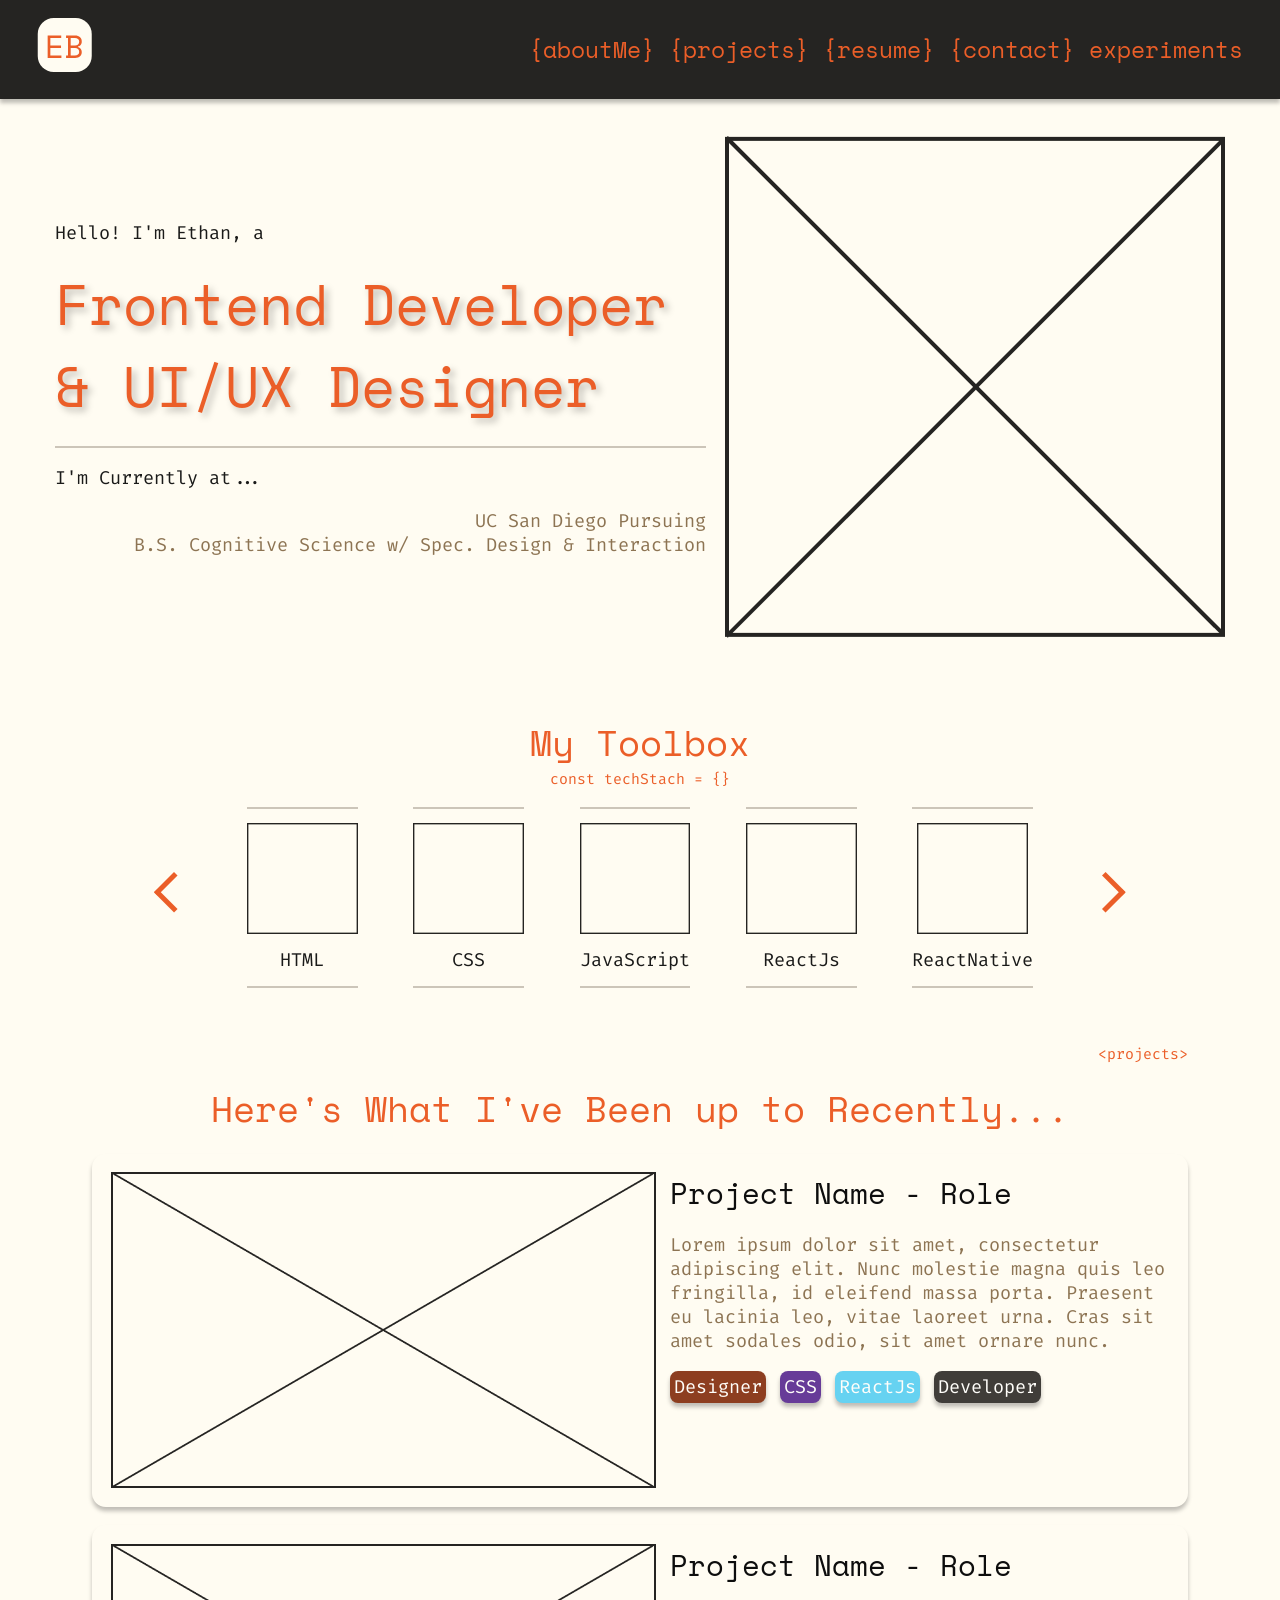
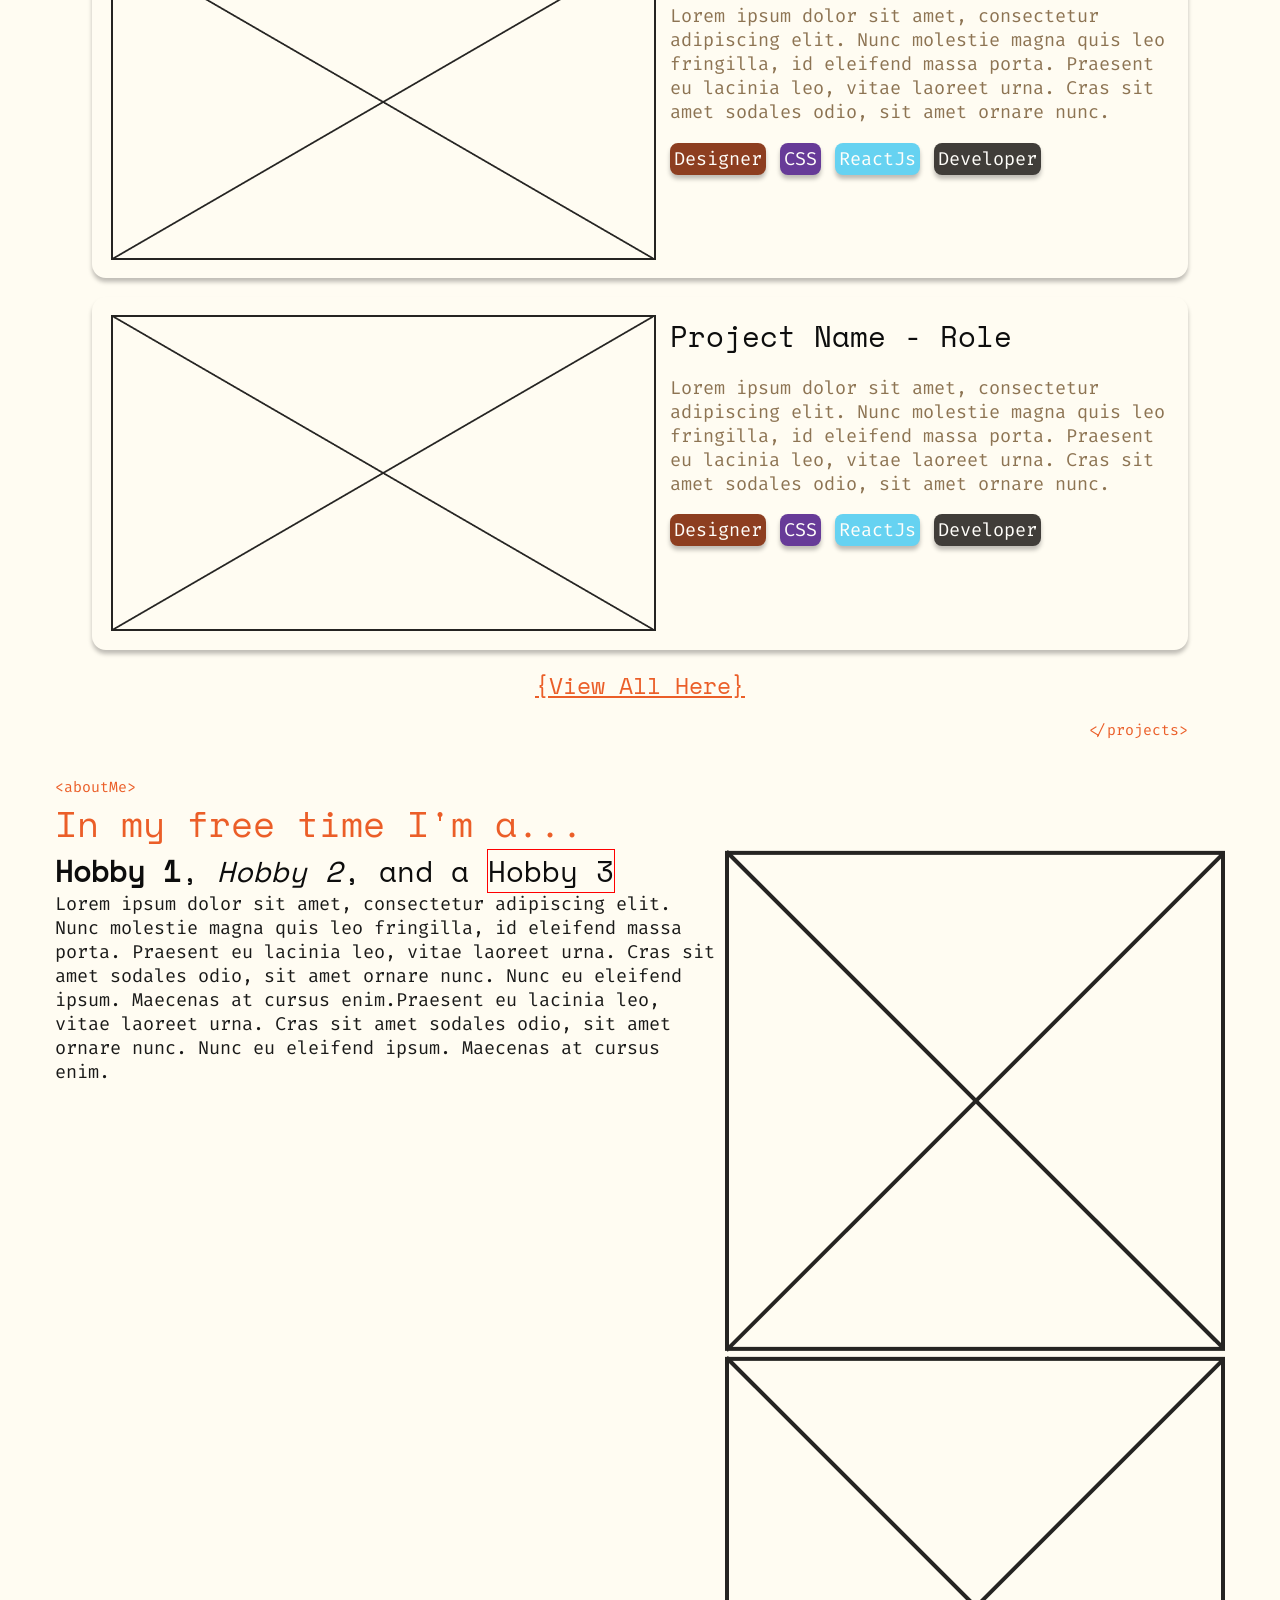
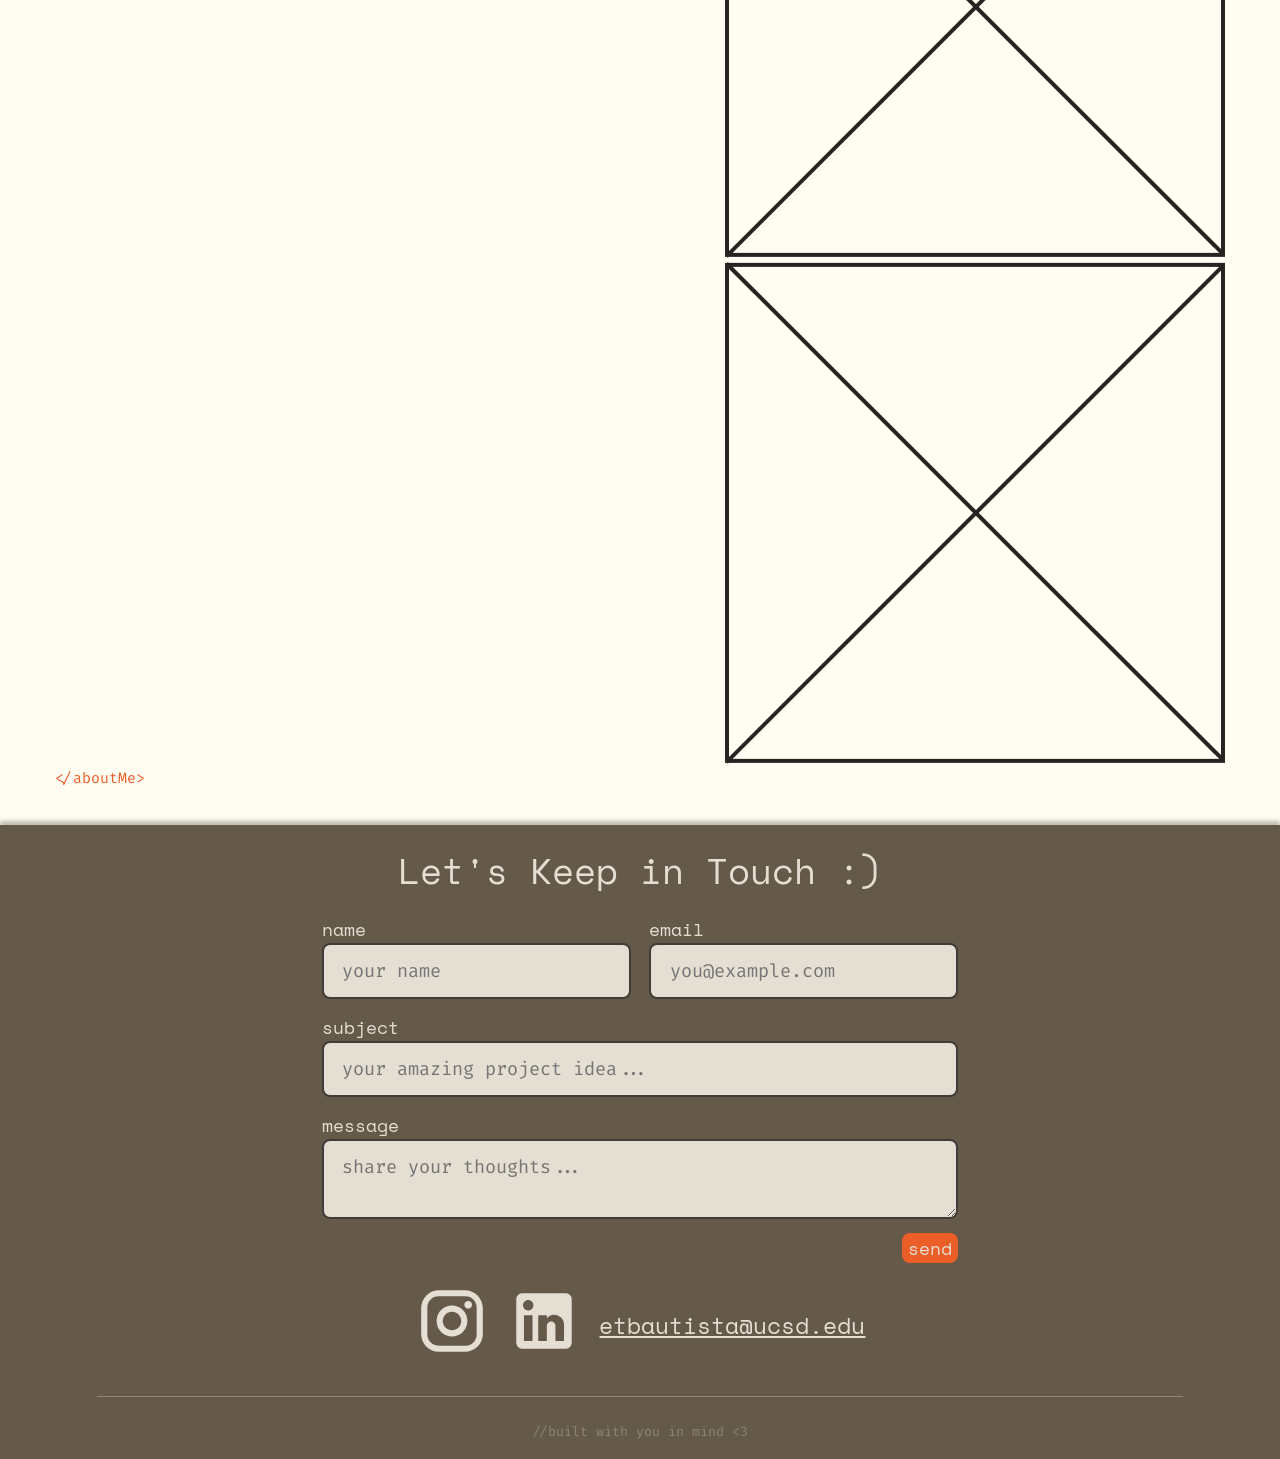
==== index.html @ 490432ad "Initial commit" ====
<!DOCTYPE html>
<html lang="en">
<head>
    <meta charset="UTF-8">
    <meta name="viewport" content="width=device-width, initial-scale=1.0">
    <title>ethanbautista.dev</title>
    <link rel="icon" href="public/assets/icons/signature.svg"/>
    <link rel="stylesheet" href="style.css"/>
    <style>
        horizontal-container {
            display: flex;
            flex-direction: row;
        }
        #hobby-3-text {
            border: 1px solid red ;
        }
    </style>
</head>
<body>
    <nav>
        <a href="index.html">
            <svg width="54" height="54" viewBox="0 0 54 54" fill="none" xmlns="http://www.w3.org/2000/svg">
                <rect width="54" height="54" rx="16" fill="#FFFCF2"/>
                <path d="M9.91425 17.6H23.4823V20.096H12.6023V27.52H23.2903V30.016H12.6023V37.504H23.6743V40H9.91425V17.6ZM28.324 37.504H30.244V20.096H28.324V17.6H37.38C38.4467 17.6 39.3853 17.7493 40.196 18.048C41.028 18.3467 41.7213 18.752 42.276 19.264C42.852 19.776 43.2787 20.3947 43.556 21.12C43.8547 21.824 44.004 22.592 44.004 23.424V23.808C44.004 24.4267 43.908 24.992 43.716 25.504C43.524 26.016 43.2573 26.4747 42.916 26.88C42.5747 27.2853 42.1693 27.6373 41.7 27.936C41.252 28.2133 40.7613 28.4267 40.228 28.576V28.96C41.2947 29.2587 42.1907 29.8347 42.916 30.688C43.6413 31.52 44.004 32.544 44.004 33.76V34.144C44.004 34.976 43.8547 35.7547 43.556 36.48C43.2787 37.184 42.852 37.8027 42.276 38.336C41.7213 38.848 41.028 39.2533 40.196 39.552C39.3853 39.8507 38.4467 40 37.38 40H28.324V37.504ZM32.932 37.504H37.188C38.4467 37.504 39.4707 37.1947 40.26 36.576C41.0493 35.936 41.444 35.0613 41.444 33.952V33.76C41.444 32.608 41.0707 31.7013 40.324 31.04C39.5773 30.3573 38.564 30.016 37.284 30.016H32.932V37.504ZM32.932 27.52H37.284C38.564 27.52 39.5773 27.1893 40.324 26.528C41.0707 25.8667 41.444 24.96 41.444 23.808V23.616C41.444 22.528 41.0493 21.6747 40.26 21.056C39.4707 20.416 38.4467 20.096 37.188 20.096H32.932V27.52Z" fill="#EB5E28"/>
            </svg>
        </a>
        <horizontal-container>
            <a href="about-me.html">{aboutMe}</a>
            <a href="projects-page.html">{projects}</a>
            <a href="/public/assets/EthanGBautista-Resume.pdf" download="EthanGBautista-Resume">{resume}</a>
            <a href="#contact">{contact}</a> 
            <a href="experiments.html">experiments</a>
        </horizontal-container>
    </nav>

    <dialog id="progress-bar-modal">
        <label for="progress-bar">File Progress:</label>
        <progress id="progress-bar" value="0" max="100"></progress>
    </dialog>

    <header>
        <horizontal-container>
            <div class="hero-text">
                <p>Hello! I'm Ethan, a</p>
                <h1>Frontend Developer & UI/UX Designer</h1>
                <hr>
                <p>I'm Currently at...</p>
                <p>UC San Diego Pursuing <br> B.S. Cognitive Science w/ Spec. Design & Interaction</p>
            </div>
            <picture>
                <img src="public/assets/images/placeholder.png" alt="placeholder image"/>
            </picture>
        </horizontal-container>
    </header>

    <main>
        <section id="technologies">
            <h2>My Toolbox</h2>
            <p class="cosmetic-text">const techStach = {}</p>
            <horizontal-container>
                <button>
                    <img src="public/assets/icons/left.svg" alt="Slide Left">
                </button>
                <horizontal-container>
                    <div class="tech-container">
                        <hr>
                            <img src="public/assets/icons/icon-placeholder.svg" alt="The HTML Logo">
                            <p>HTML</p>
                        <hr>
                    </div>
                    <div class="tech-container">
                        <hr>
                            <img src="public/assets/icons/icon-placeholder.svg" alt="The CSS Logo">
                            <p>CSS</p>
                        <hr>
                    </div>
                    <div class="tech-container">
                        <hr>
                            <img src="public/assets/icons/icon-placeholder.svg" alt="The JavaScript Logo">
                            <p>JavaScript</p>
                        <hr>
                    </div>
                    <div class="tech-container">
                        <hr>
                            <img src="public/assets/icons/icon-placeholder.svg" alt="The ReactJs Logo">
                            <p>ReactJs</p>
                        <hr>
                    </div>
                    <div class="tech-container">
                        <hr>
                            <img src="public/assets/icons/icon-placeholder.svg" alt="The ReactNative Logo">
                            <p>ReactNative</p>
                        <hr>
                    </div>
                    
                </horizontal-container>
                <button>
                    <img src="public/assets/icons/right.svg" alt="Slide Left Right ">
                </button>
            </horizontal-container>
        </section>

        <section id="recent-projects">
            <p class="cosmetic-text">&lt;projects&gt;</p>
            <h2>
                Here's What I've Been up to Recently...
            </h2>

            <project-container>
                 <a href="project-page-template.html">
                    <horizontal-container>
                        <img src="/public/assets/images/landscape-placeholder.png" alt="project 1 thumbnail">
                        <div>
                            <h3>Project Name - Role</h3>
                            <p>Lorem ipsum dolor sit amet, consectetur adipiscing elit. Nunc molestie magna quis leo fringilla, id eleifend massa porta. Praesent eu lacinia leo, vitae laoreet urna. Cras sit amet sodales odio, sit amet ornare nunc.</p>
                            <horizontal-container>
                                <project-tag data-status="designer">
                                    <p>Designer</p>
                                </project-tag>
                                <project-tag data-status="css">
                                    <p>CSS</p>
                                </project-tag>
                                <project-tag data-status="reactjs">
                                    <p>ReactJs</p>
                                </project-tag>
                                <project-tag data-status="developer">
                                    <p>Developer</p>
                                </project-tag>
                            </horizontal-container>
                        </div>

                    </horizontal-container>
                 </a>
            </project-container>

            <project-container>
                 <a href="project-page-template.html">
                    <horizontal-container>
                        <img src="/public/assets/images/landscape-placeholder.png" alt="project 2 thumbnail">
                        <div>
                            <h3>Project Name - Role</h3>
                            <p>Lorem ipsum dolor sit amet, consectetur adipiscing elit. Nunc molestie magna quis leo fringilla, id eleifend massa porta. Praesent eu lacinia leo, vitae laoreet urna. Cras sit amet sodales odio, sit amet ornare nunc.</p>
                            <horizontal-container>
                                <project-tag data-status="designer">
                                    <p>Designer</p>
                                </project-tag>
                                <project-tag data-status="css">
                                    <p>CSS</p>
                                </project-tag>
                                <project-tag data-status="reactjs">
                                    <p>ReactJs</p>
                                </project-tag>
                                <project-tag data-status="developer">
                                    <p>Developer</p>
                                </project-tag>
                            </horizontal-container>
                        </div>

                    </horizontal-container>
                 </a>
            </project-container>

            <project-container>
                 <a href="project-page-template.html">
                    <horizontal-container>
                        <img src="/public/assets/images/landscape-placeholder.png" alt="project 3 thumbnail">
                        <div>
                            <h3>Project Name - Role</h3>
                            <p>Lorem ipsum dolor sit amet, consectetur adipiscing elit. Nunc molestie magna quis leo fringilla, id eleifend massa porta. Praesent eu lacinia leo, vitae laoreet urna. Cras sit amet sodales odio, sit amet ornare nunc.</p>
                            <horizontal-container>
                                <project-tag data-status="designer">
                                    <p>Designer</p>
                                </project-tag>
                                <project-tag data-status="css">
                                    <p>CSS</p>
                                </project-tag>
                                <project-tag data-status="reactjs">
                                    <p>ReactJs</p>
                                </project-tag>
                                <project-tag data-status="developer">
                                    <p>Developer</p>
                                </project-tag>
                            </horizontal-container>
                        </div>

                    </horizontal-container>
                 </a>
            </project-container>



            <a href="projects-page.html">{View All Here}</a>
            <p class="cosmetic-text">&lt;/projects&gt;</p>
        </section>

        <section id="about-me">
            <p class="cosmetic-text">&lt;aboutMe&gt;</p>
            <indent>
                <h2>In my free time I'm a...</h2>
                    <horizontal-container>
                        <div>
                            <h3><strong>Hobby 1</strong>, <em>Hobby 2</em>, and a <span id="hobby-3-text">Hobby 3</span></h3>
                            <p>Lorem ipsum dolor sit amet, consectetur adipiscing elit. Nunc molestie magna quis leo fringilla, id eleifend massa porta. Praesent eu lacinia leo, vitae laoreet urna. Cras sit amet sodales odio, sit amet ornare nunc. Nunc eu eleifend ipsum. Maecenas at cursus enim.Praesent eu lacinia leo, vitae laoreet urna. Cras sit amet sodales odio, sit amet ornare nunc. Nunc eu eleifend ipsum. Maecenas at cursus enim.</p>
                        </div>
    
                        <animated-sliding-carousel>
                            <img src="public/assets/images/placeholder.png" alt="picture of hobby 1"/>
                            <img src="public/assets/images/placeholder.png" alt="picture of hobby 2"/>
                            <img src="public/assets/images/placeholder.png" alt="picture of hobby 3"/>
                        </animated-sliding-carousel>
                    </horizontal-container>
                <p class="cosmetic-text">&lt;/aboutMe&gt;</p>
            </indent>
        </section>
    </main>

    <footer id="contact">
        <h2>Let's Keep in Touch :)</h2>

        <form action="#" method="post">
            <horizontal-container>
                <form-field>
                  <label for="name">name</label>
                  <input type="text" id="name" name="name" placeholder="your name" required>
                </form-field>
  
                <form-field>
                  <label for="email">email</label>
                  <input type="email" id="email" name="email" placeholder="you@example.com" required>
                </form-field>

            </horizontal-container>
            
            <form-field>
                <label for="subject">subject</label>
                <input type="text" id="subject" name="subject" placeholder="your amazing project idea..." required>
            </form-field>

            <form-field>
                <label for="message">message</label>
                <textarea id="message" name="message" placeholder="share your thoughts..." required></textarea>
            </form-field>

            <button type="submit">send</button>
        </form>

        <horizontal-container>
            <a href="">
                <svg width="80" height="80" viewBox="0 0 80 80" fill="none" xmlns="http://www.w3.org/2000/svg">
                     <path d="M26 6.66675H54C64.6667 6.66675 73.3333 15.3334 73.3333 26.0001V54.0001C73.3333 59.1276 71.2964 64.0451 67.6707 67.6708C64.045 71.2965 59.1275 73.3334 54 73.3334H26C15.3333 73.3334 6.66666 64.6668 6.66666 54.0001V26.0001C6.66666 20.8726 8.70356 15.9551 12.3293 12.3294C15.955 8.70365 20.8725 6.66675 26 6.66675ZM25.3333 13.3334C22.1507 13.3334 19.0985 14.5977 16.848 16.8481C14.5976 19.0986 13.3333 22.1508 13.3333 25.3334V54.6667C13.3333 61.3001 18.7 66.6668 25.3333 66.6668H54.6667C57.8493 66.6668 60.9015 65.4025 63.1519 63.152C65.4024 60.9016 66.6667 57.8493 66.6667 54.6667V25.3334C66.6667 18.7001 61.3 13.3334 54.6667 13.3334H25.3333ZM57.5 18.3334C58.6051 18.3334 59.6649 18.7724 60.4463 19.5538C61.2277 20.3352 61.6667 21.395 61.6667 22.5001C61.6667 23.6052 61.2277 24.665 60.4463 25.4464C59.6649 26.2278 58.6051 26.6667 57.5 26.6667C56.3949 26.6667 55.3351 26.2278 54.5537 25.4464C53.7723 24.665 53.3333 23.6052 53.3333 22.5001C53.3333 21.395 53.7723 20.3352 54.5537 19.5538C55.3351 18.7724 56.3949 18.3334 57.5 18.3334ZM40 23.3334C44.4203 23.3334 48.6595 25.0894 51.7851 28.215C54.9107 31.3406 56.6667 35.5798 56.6667 40.0001C56.6667 44.4204 54.9107 48.6596 51.7851 51.7852C48.6595 54.9108 44.4203 56.6668 40 56.6668C35.5797 56.6668 31.3405 54.9108 28.2149 51.7852C25.0893 48.6596 23.3333 44.4204 23.3333 40.0001C23.3333 35.5798 25.0893 31.3406 28.2149 28.215C31.3405 25.0894 35.5797 23.3334 40 23.3334ZM40 30.0001C37.3478 30.0001 34.8043 31.0536 32.9289 32.929C31.0536 34.8044 30 37.3479 30 40.0001C30 42.6522 31.0536 45.1958 32.9289 47.0712C34.8043 48.9465 37.3478 50.0001 40 50.0001C42.6522 50.0001 45.1957 48.9465 47.0711 47.0712C48.9464 45.1958 50 42.6522 50 40.0001C50 37.3479 48.9464 34.8044 47.0711 32.929C45.1957 31.0536 42.6522 30.0001 40 30.0001Z" fill="#E5DED2"/>
                </svg>

            </a>

            <a href="">
                <svg width="80" height="80" viewBox="0 0 80 80" fill="none" xmlns="http://www.w3.org/2000/svg">
                    <path d="M63.3333 10C65.1014 10 66.7971 10.7024 68.0474 11.9526C69.2976 13.2029 70 14.8986 70 16.6667V63.3333C70 65.1014 69.2976 66.7971 68.0474 68.0474C66.7971 69.2976 65.1014 70 63.3333 70H16.6667C14.8986 70 13.2029 69.2976 11.9526 68.0474C10.7024 66.7971 10 65.1014 10 63.3333V16.6667C10 14.8986 10.7024 13.2029 11.9526 11.9526C13.2029 10.7024 14.8986 10 16.6667 10H63.3333ZM61.6667 61.6667V44C61.6667 41.118 60.5218 38.354 58.4839 36.3161C56.446 34.2782 53.682 33.1333 50.8 33.1333C47.9667 33.1333 44.6667 34.8667 43.0667 37.4667V33.7667H33.7667V61.6667H43.0667V45.2333C43.0667 42.6667 45.1333 40.5667 47.7 40.5667C48.9377 40.5667 50.1247 41.0583 50.9998 41.9335C51.875 42.8087 52.3667 43.9957 52.3667 45.2333V61.6667H61.6667ZM22.9333 28.5333C24.4185 28.5333 25.8429 27.9433 26.8931 26.8931C27.9433 25.8429 28.5333 24.4185 28.5333 22.9333C28.5333 19.8333 26.0333 17.3 22.9333 17.3C21.4393 17.3 20.0064 17.8935 18.95 18.95C17.8935 20.0064 17.3 21.4393 17.3 22.9333C17.3 26.0333 19.8333 28.5333 22.9333 28.5333ZM27.5667 61.6667V33.7667H18.3333V61.6667H27.5667Z" fill="#E5DED2"/>
                </svg>

            </a>
            <a href="mailto:etbautista@ucsd.edu">etbautista@ucsd.edu</a>
        </horizontal-container>

        <hr>
        <small>//built with you in mind &lt;3 </small>
    </footer>

    <hello-log></hello-log>

    <script>
        class HelloLog extends HTMLElement {
            constructor() {
                super();
                console.log("Hello World!");
            }
        }

        customElements.define("hello-log", HelloLog);
    </script>
</body>
</html>
---- style.css ----
@import url("variables.css");

body {
    background-color: var(--light-500);
    margin:  0;
    padding: 0;
}

h1 {
    font-family: var(--font-primary);
    font-size: var(--step-5);
    text-shadow: 4px 4px 7px var(--shadow);
    color: var(--secondary-500);
    font-weight: 300;
    margin: 0;
} 

h2 {
    font-family: var(--font-primary);
    font-size: var(--step-3);
    font-weight: 300;
    color: var(--secondary-500);
    margin: 0;
}

h3 {
    font-family: var(--font-primary);
    color: var(--primary-700);
    font-size: var(--step-2);
    font-weight: 300;
    margin: 0;
}

p {
    font-family: var(--font-secondary);
    font-size: var(--step-0);
    color: var(--dark-700);
    margin: 0;
}

.cosmetic-text {
    font-size: var(--step--1);
    color: var(--secondary-500);
    margin: 0;
}

hr {
    width: 90%;
    background-color: var(--tertiary-500);
    border: none;
    height: 2px;

}

nav {
    background-color: var(--primary-500);
    padding: var(--space-s) var(--space-l);
    display: flex;
    justify-content: space-between;
    align-items: center;
    box-shadow: 0 4px 4px 0 var(--shadow);
}

/* Targets the logo in the navbar */
nav svg {
    width: var(--space-xl);
}

/* Targets the link container in the navbar */
nav horizontal-container {
    gap: var(--space-xs);
}

/* Targets the links in the navbar */
nav a {
    font-family: var(--font-primary);
    font-size: var(--step-1);
    color: var(--secondary-500);
    text-decoration: none;
}

nav a:hover,
a:focus{
    color: var(--tertiary-400);
}


header, main {
    padding: var(--space-l) var(--space-xl);
}

/* Targets the hero section's horizontal container */
header horizontal-container {
    align-items: center;
    gap: var(--space-s);

}

.hero-text {
    display: flex;
    flex-direction: column;
    gap: var(--space-s);
}

.hero-text hr {
    width: 100%;
}

/* Targets all children */
.hero-text > * {
    margin: 0;
}

/* Targets the last child of the header text div */
.hero-text > :last-child {
    color: var(--dark-300);
    text-align: right;
}

#technologies {
    margin: 0;
    display: flex;
    flex-direction: column;
    align-items: center;
}

#technologies > horizontal-container {
    margin: var(--space-s) 0;
    gap: var(--space-l);
}

#technologies button {
    background-color: transparent;
    border: none;
    padding: 0;
    cursor: pointer;
}

#technologies button:hover {
    filter: drop-shadow(4px 4px 4px var(--shadow));
}

.tech-container {
    margin: 0 var(--space-m);
    display: flex;
    flex-direction: column;
    align-items: center;
    gap: var(--space-xs)
}

.tech-container hr {
    width: 100%;
    margin: 0;
}

.tech-container img {
    width: var(--space-3xl);
}


#recent-projects {
    margin: var(--space-l);
    display: flex;
    flex-direction: column;
    align-items: center;
    gap: var(--space-s)
}

#recent-projects > .cosmetic-text {
    align-self: flex-end;
}

#recent-projects a {
    text-decoration: none;
}

#recent-projects > a {
    text-decoration: underline;
    font-family: var(--font-primary);
    font-size: var(--step-1);
    color: var(--secondary-500);
}

project-container p {
    color: var(--dark-300);
}

project-container {
    box-shadow: 0 4px 4px 0 var(--shadow);
    padding: var(--space-s);
    border-radius: var(--space-xs);
}

project-container horizontal-container {
    gap: var(--space-xs);
}

project-container horizontal-container > div {
    display: flex;
    flex-direction: column;
    gap: var(--space-s)
}

project-tag {
    display: flex;
    justify-content: center;
    padding: 4px;
    box-shadow: 0 4px 4px 0 var(--shadow);
    border-radius: 8px;
}

project-tag[data-status="designer"] {
    background-color: var(--design);
}

project-tag[data-status="css"] {
    background-color: var(--css);
}

project-tag[data-status="reactjs"] {
    background-color: var(--react);
}

project-tag[data-status="developer"] {
    background-color: var(--developer);
}

project-tag p {
    color: var(--light-300);
}

footer {
    background-color: var(--dark-400);
    color: var(--tertiary-400);
    padding: var(--space-s) var(--space-l);
    gap: var(--space-s);
    display: flex;
    flex-direction: column;
    align-items: center;
    box-shadow: 0 -4px 4px 0 var(--shadow);

}

/* Targets the h2 in the footer */
footer h2 {
    color: var(--tertiary-400);
}

/* Targets the form in the footer */
footer form {
    display: flex;
    flex-direction: column;
    gap: var(--space-xs);
    
}

/* Targets the label-input pairs in the form */
form form-field {
    display: flex;
    flex-direction: column;
}

/* Targets the labels in the form*/
form label {
    font-family: var(--font-primary);
    font-size: var(--step-0);
}

/* Targets the container of the name and email fields */
form horizontal-container {
    justify-content: space-between;
    gap: var(--space-s);
}

/* Targets the text input */
footer form 
input[type="text"], 
input[type="email"], 
textarea {
    font-family: var(--font-secondary);
    font-size: var(--step-0);
    background-color: var(--tertiary-400);
    padding: var(--space-xs) var(--space-s);
    border: 2px solid var(--dark-500);
    border-radius: 8px;
}

footer form 
input[type="text"]:focus, 
input[type="email"]:focus, 
textarea:focus {
    outline: none;
    border-color: var(--secondary-500);
}

/* Targets the text submit button */
form button {
    background-color: var(--secondary-500);
    border: none;
    color: var(--tertiary-400);
    font-family: var(--font-primary);
    font-size: var(--step-0);
    border-radius: 8px;
    align-self: flex-end;
    cursor: pointer;
}

/* Targets the links in the footer */
footer a {
    color: var(--tertiary-400);
    font-family: var(--font-primary);
    font-size: var(--step-1);
}

/* Targets the link container in the footer */
footer horizontal-container {
    align-items: center;
    gap: var(--space-s);
}

footer horizontal-container svg {
    width: var(--space-2xl);
}

/* Targets the horizontal rule in the footer */
footer hr {
    height: 1px;
    background-color: var(--smalltxt);
}

/* Targets the small text in the footer */
footer small {
    font-family: var(--font-secondary);
    color: var(--smalltxt);
}
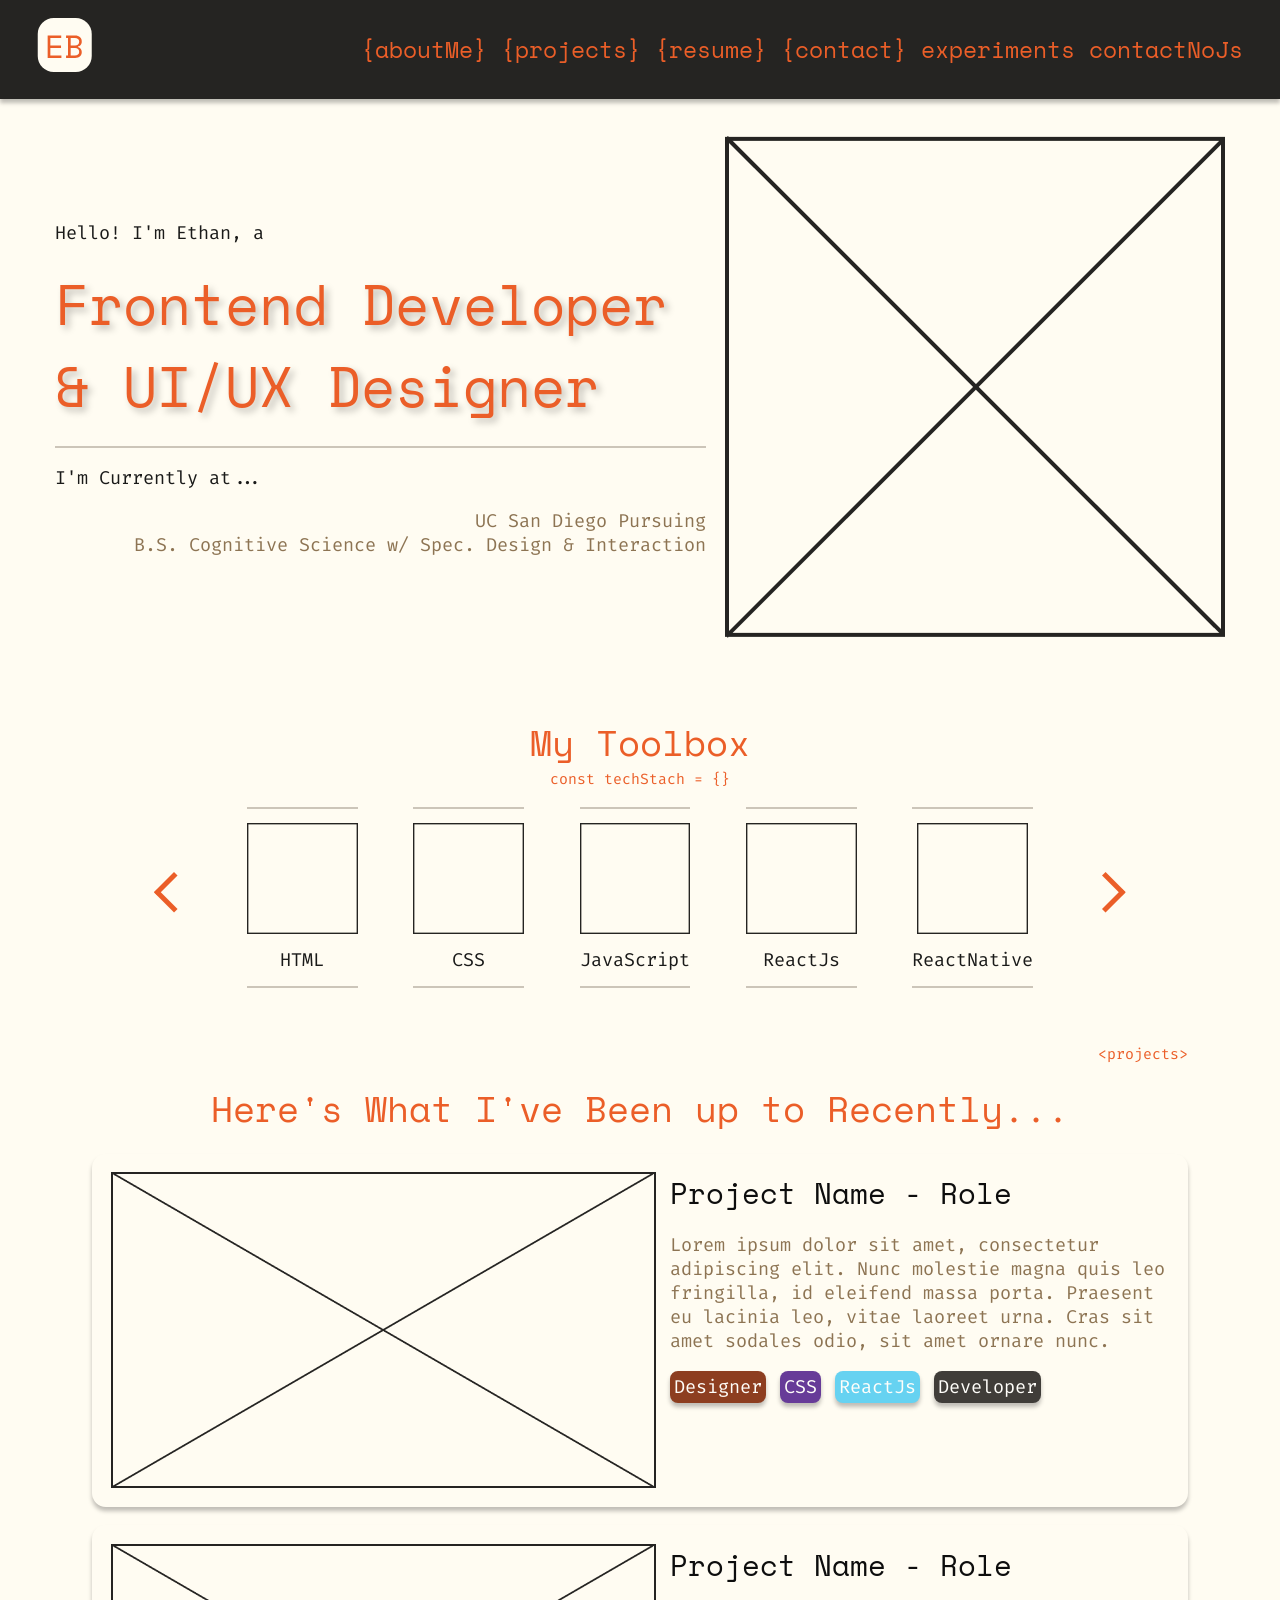
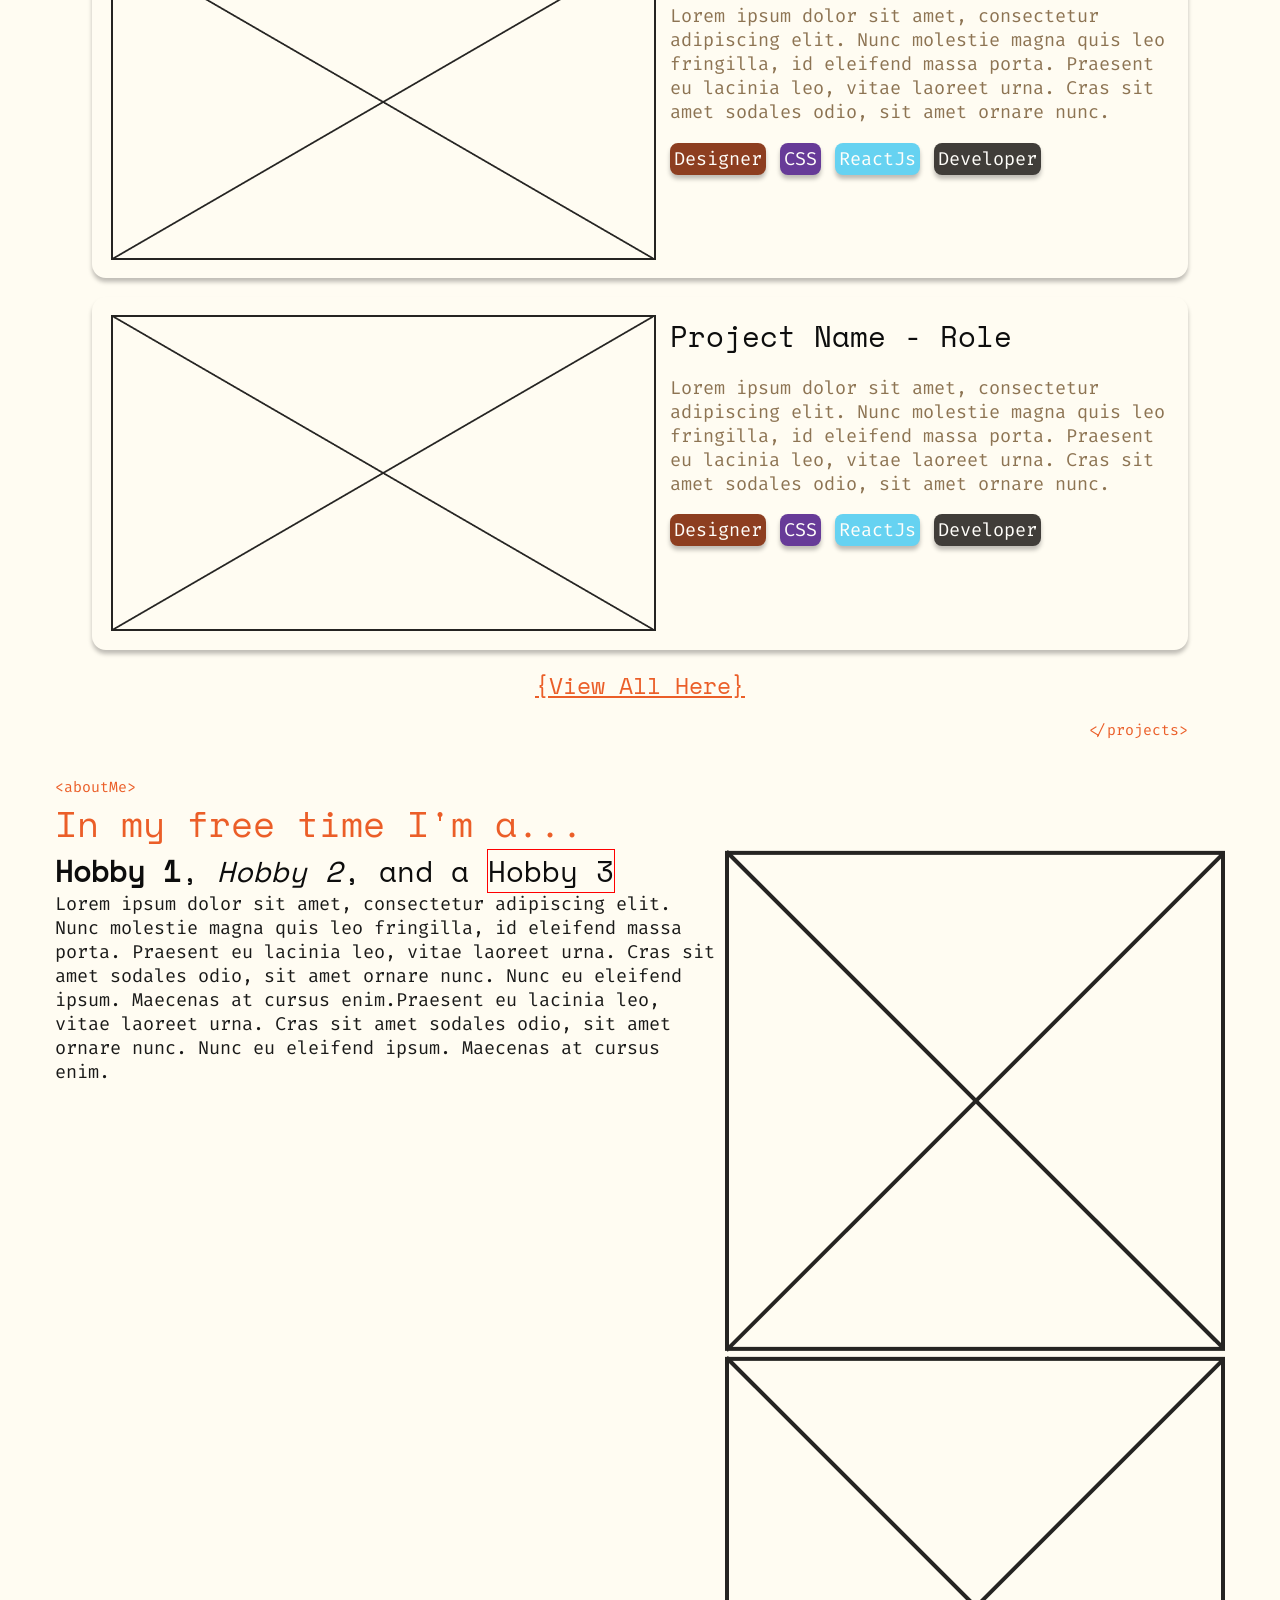
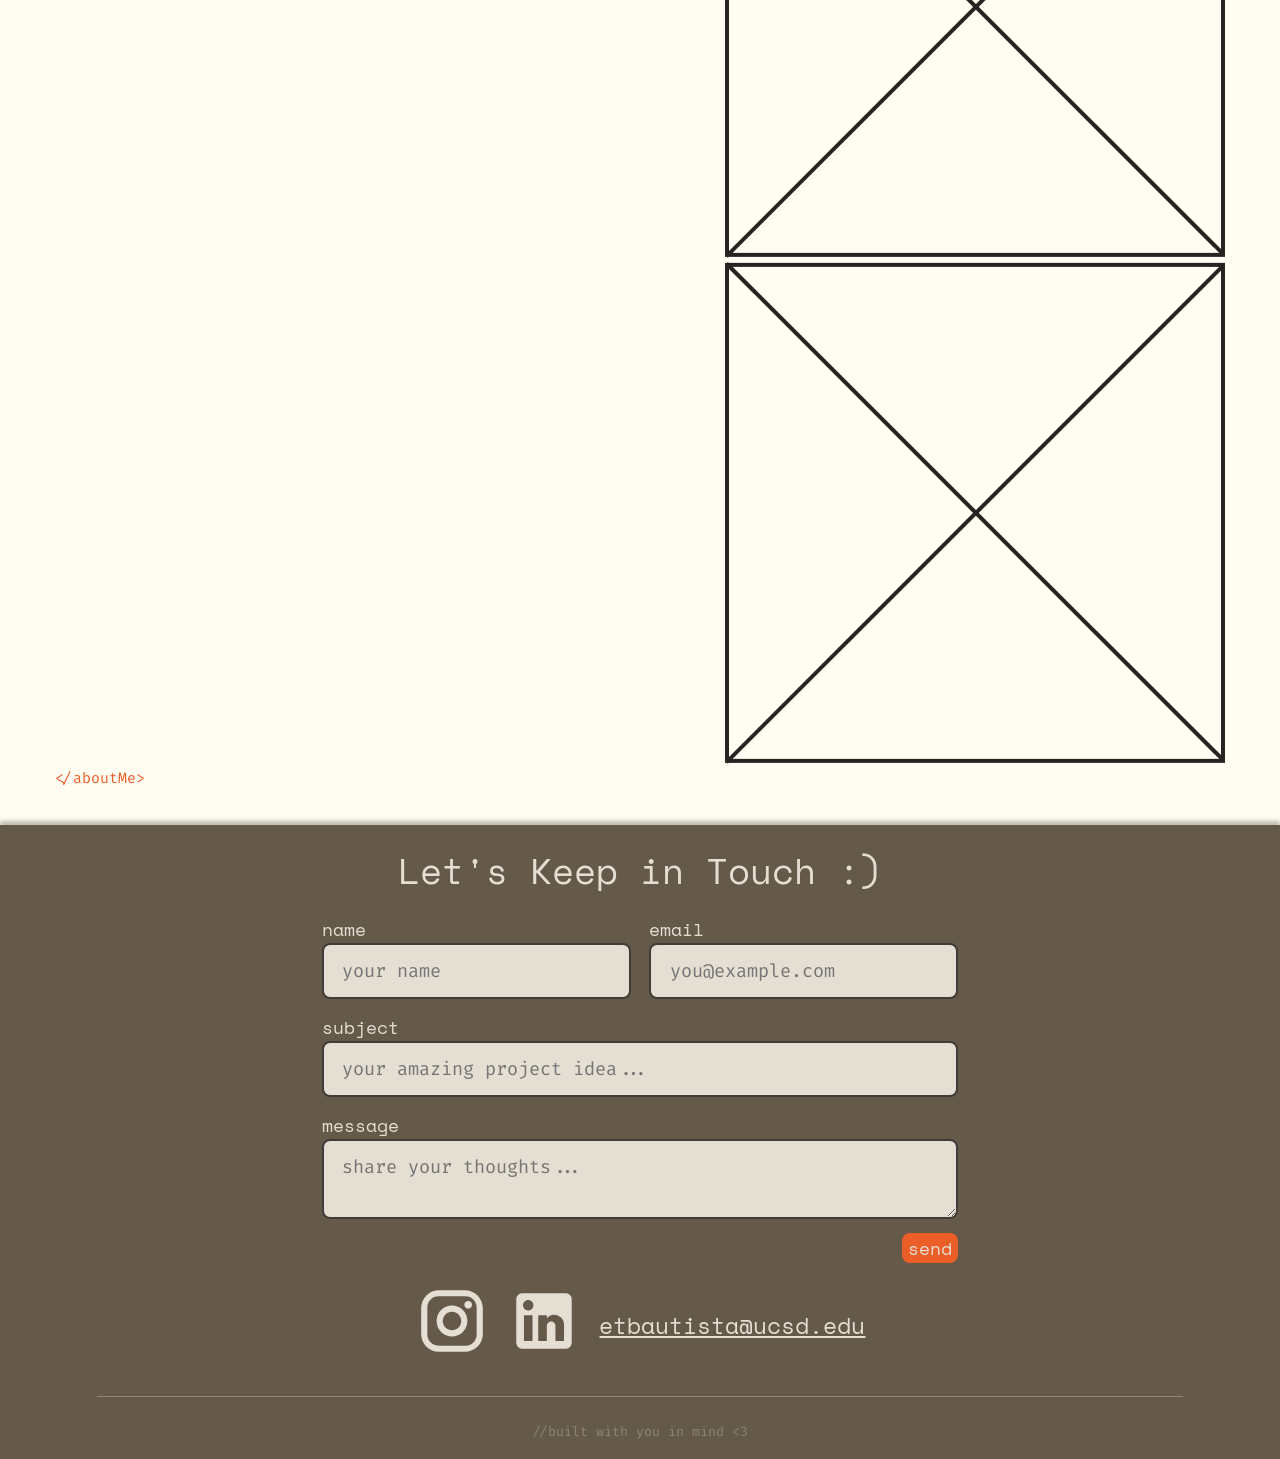
==== commit 547bf0b3: "finished parts 1-3" ====
--- a/index.html
+++ b/index.html
@@ -30,6 +30,7 @@
             <a href="/public/assets/EthanGBautista-Resume.pdf" download="EthanGBautista-Resume">{resume}</a>
             <a href="#contact">{contact}</a> 
             <a href="experiments.html">experiments</a>
+            <a href="form-no-js.html">contactNoJs</a>
         </horizontal-container>
     </nav>
 
--- a/style.css
+++ b/style.css
@@ -293,6 +293,33 @@
     border-color: var(--secondary-500);
 }
 
+footer form 
+input[type="text"]:user-invalid, 
+input[type="email"]:user-invalid, 
+textarea:user-invalid,
+input[type="text"].not-valid,
+input[type="email"].not-valid,
+.not-valid {
+    border-color: var(--error);
+    background-color: var(--error-white);
+}
+
+
+footer form 
+horizontal-container:has(+ :required) > .err-star {
+    display: block;
+}
+
+footer form 
+horizontal-container:has(+ :user-invalid) > .err-star {
+    color: var(--error);
+}
+
+footer form 
+horizontal-container:has(+ :user-valid) > .err-star {
+    display: none;
+}
+
 /* Targets the text submit button */
 form button {
     background-color: var(--secondary-500);
@@ -312,6 +339,40 @@
     font-size: var(--step-1);
 }
 
+footer p {
+    color: var(--tertiary-400)
+}
+
+#name-char-ct,
+#email-char-ct,
+#msg-char-ct {
+    text-align: right;
+}
+
+footer error-field p{
+    color: var(--dark-700);
+}
+
+footer warning-field p{
+    color: var(--dark-700);
+}
+
+footer error-field {
+    display: none;
+    background-color: var(--error-white);
+    padding: 0.75rem;
+    border-radius: 8px;
+    border: 2px solid var(--error);
+}
+
+footer warning-field {
+    display: none;
+    background-color: var(--warning-white);
+    padding: 0.75rem;
+    border-radius: 8px;
+    border: 2px solid var(--warning);
+}
+
 /* Targets the link container in the footer */
 footer horizontal-container {
     align-items: center;
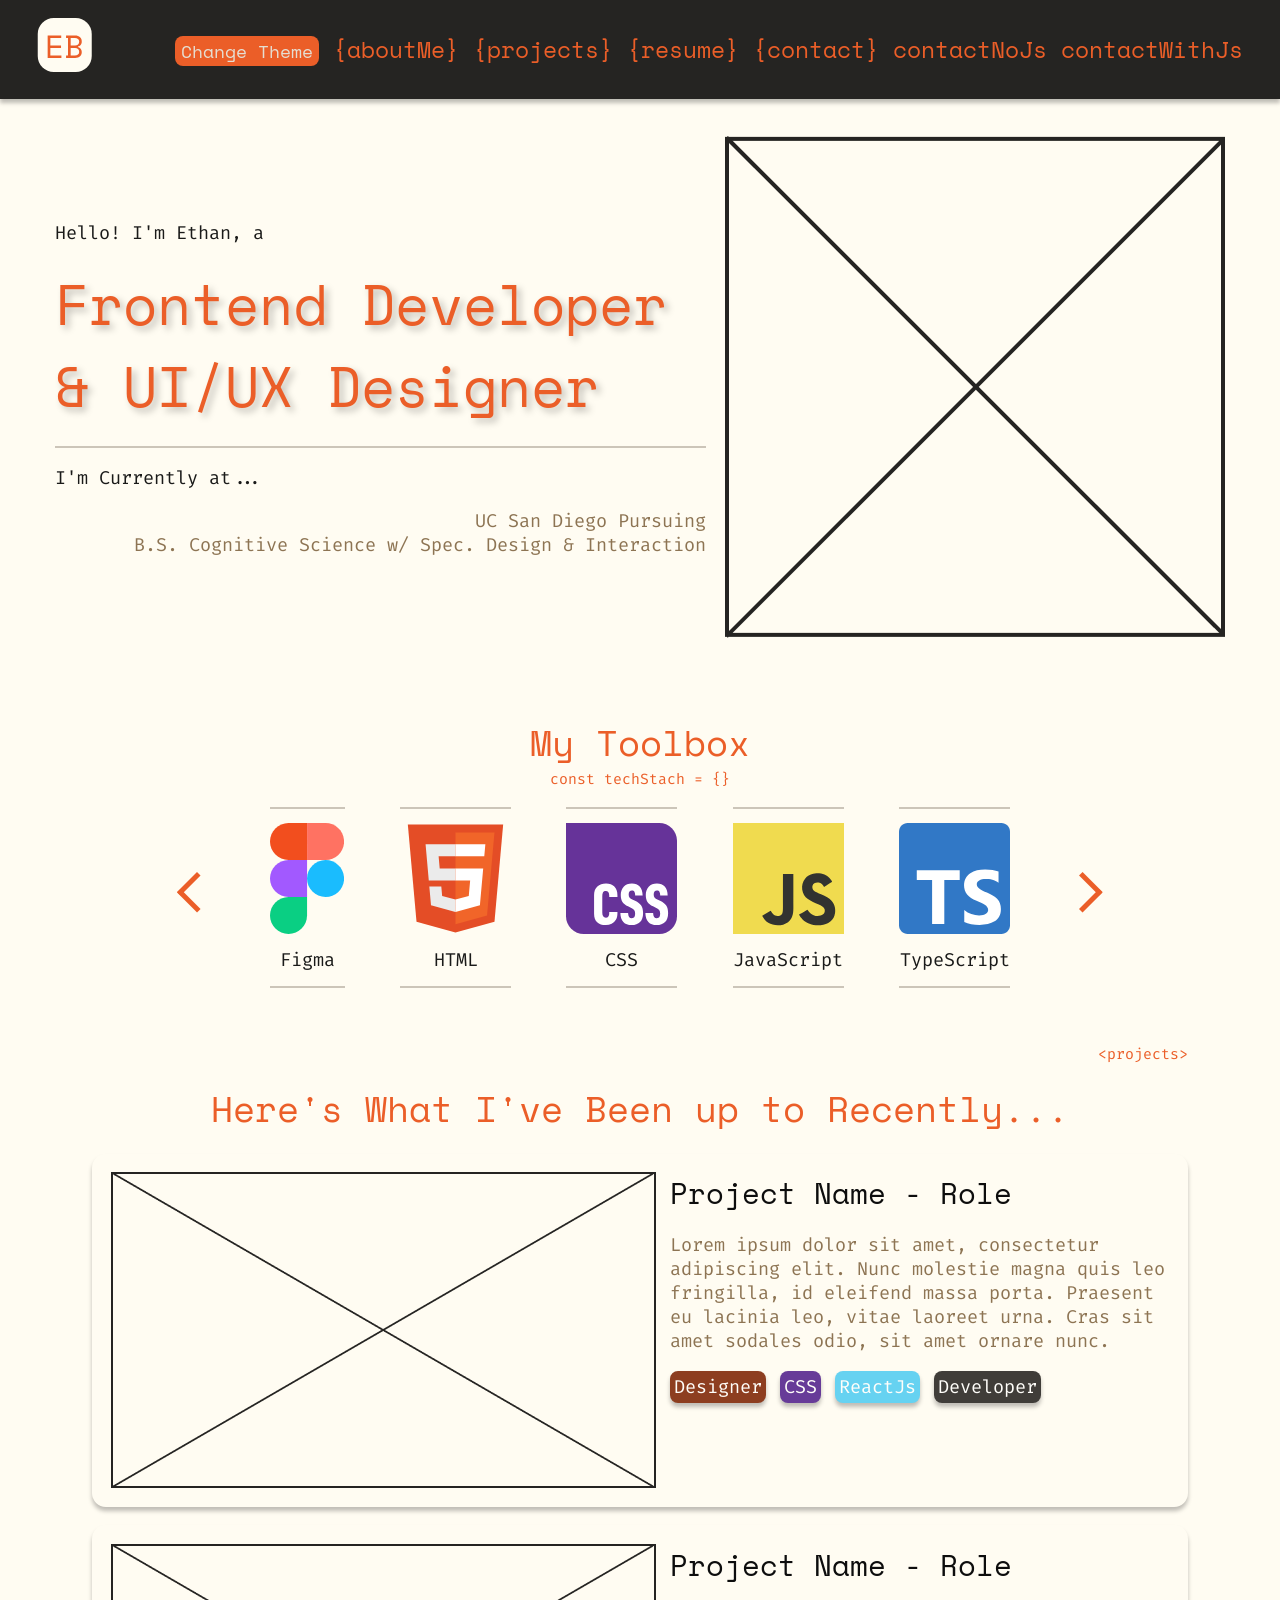
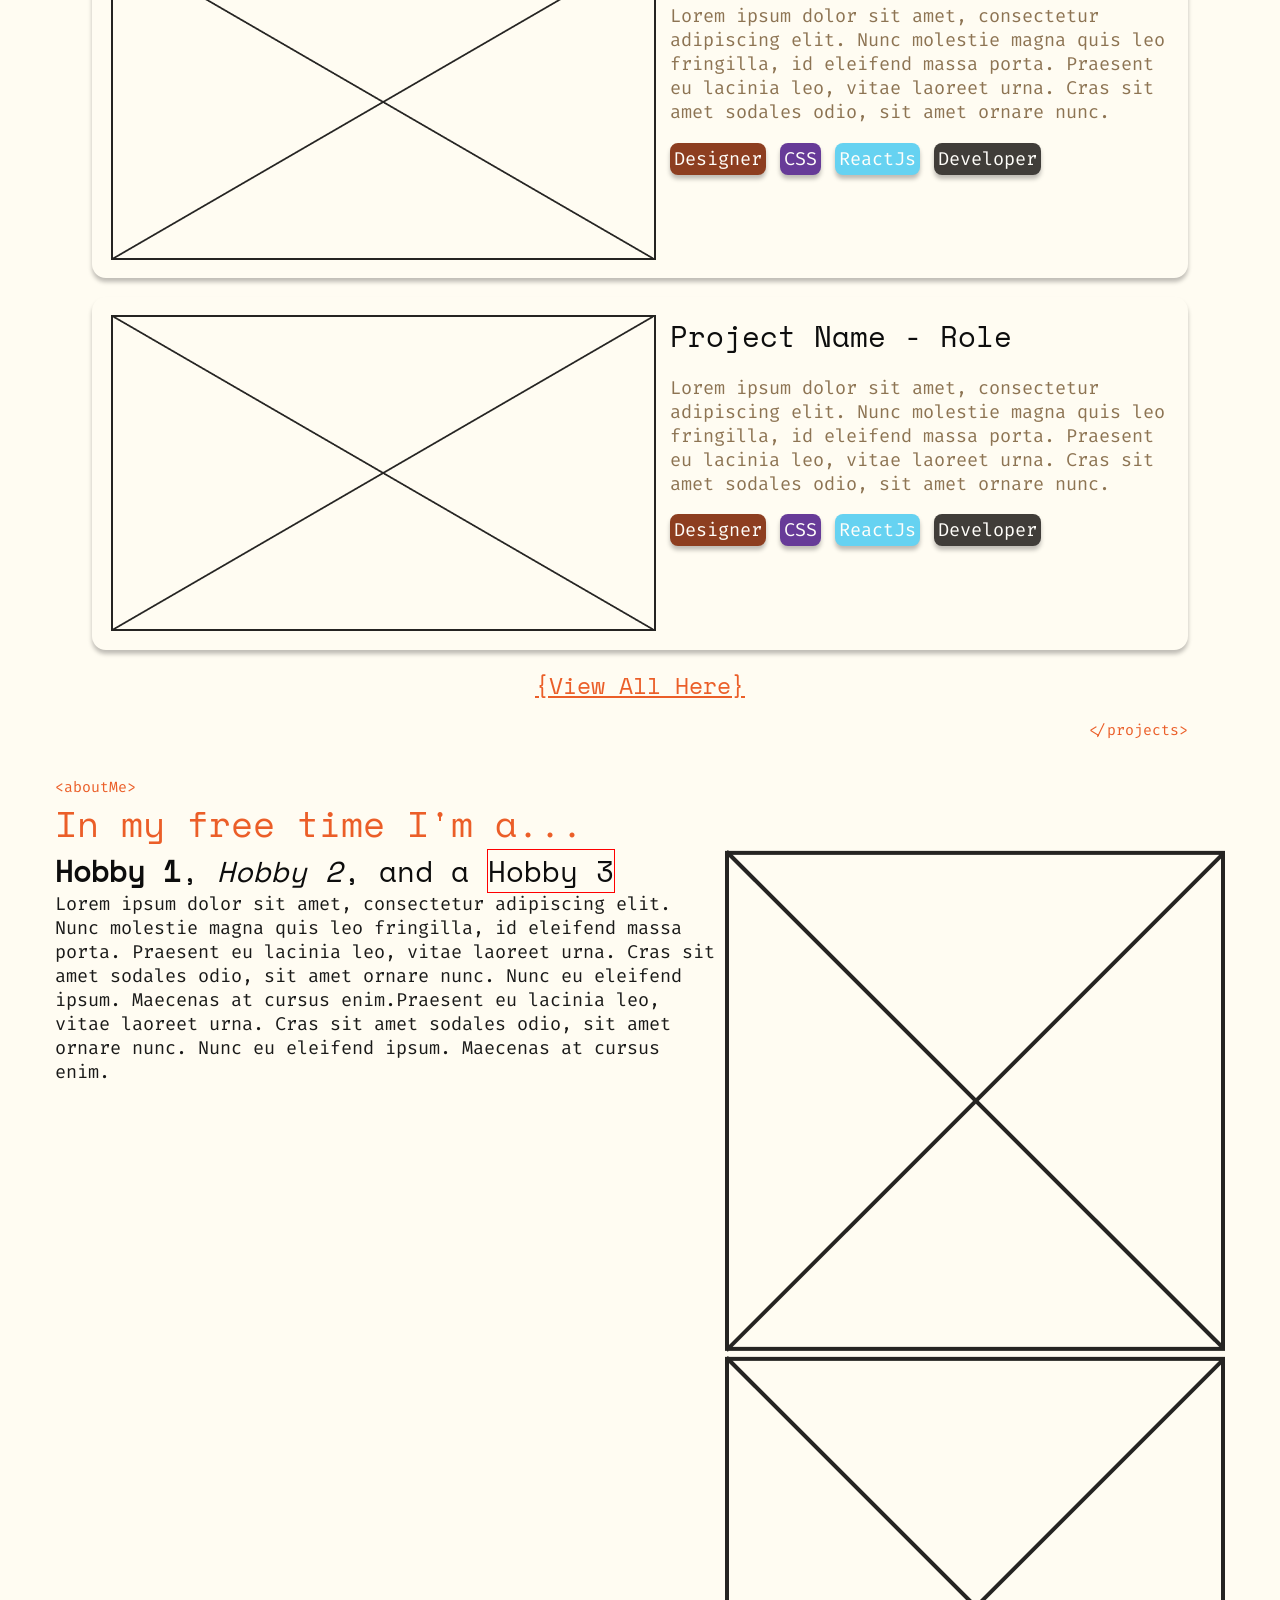
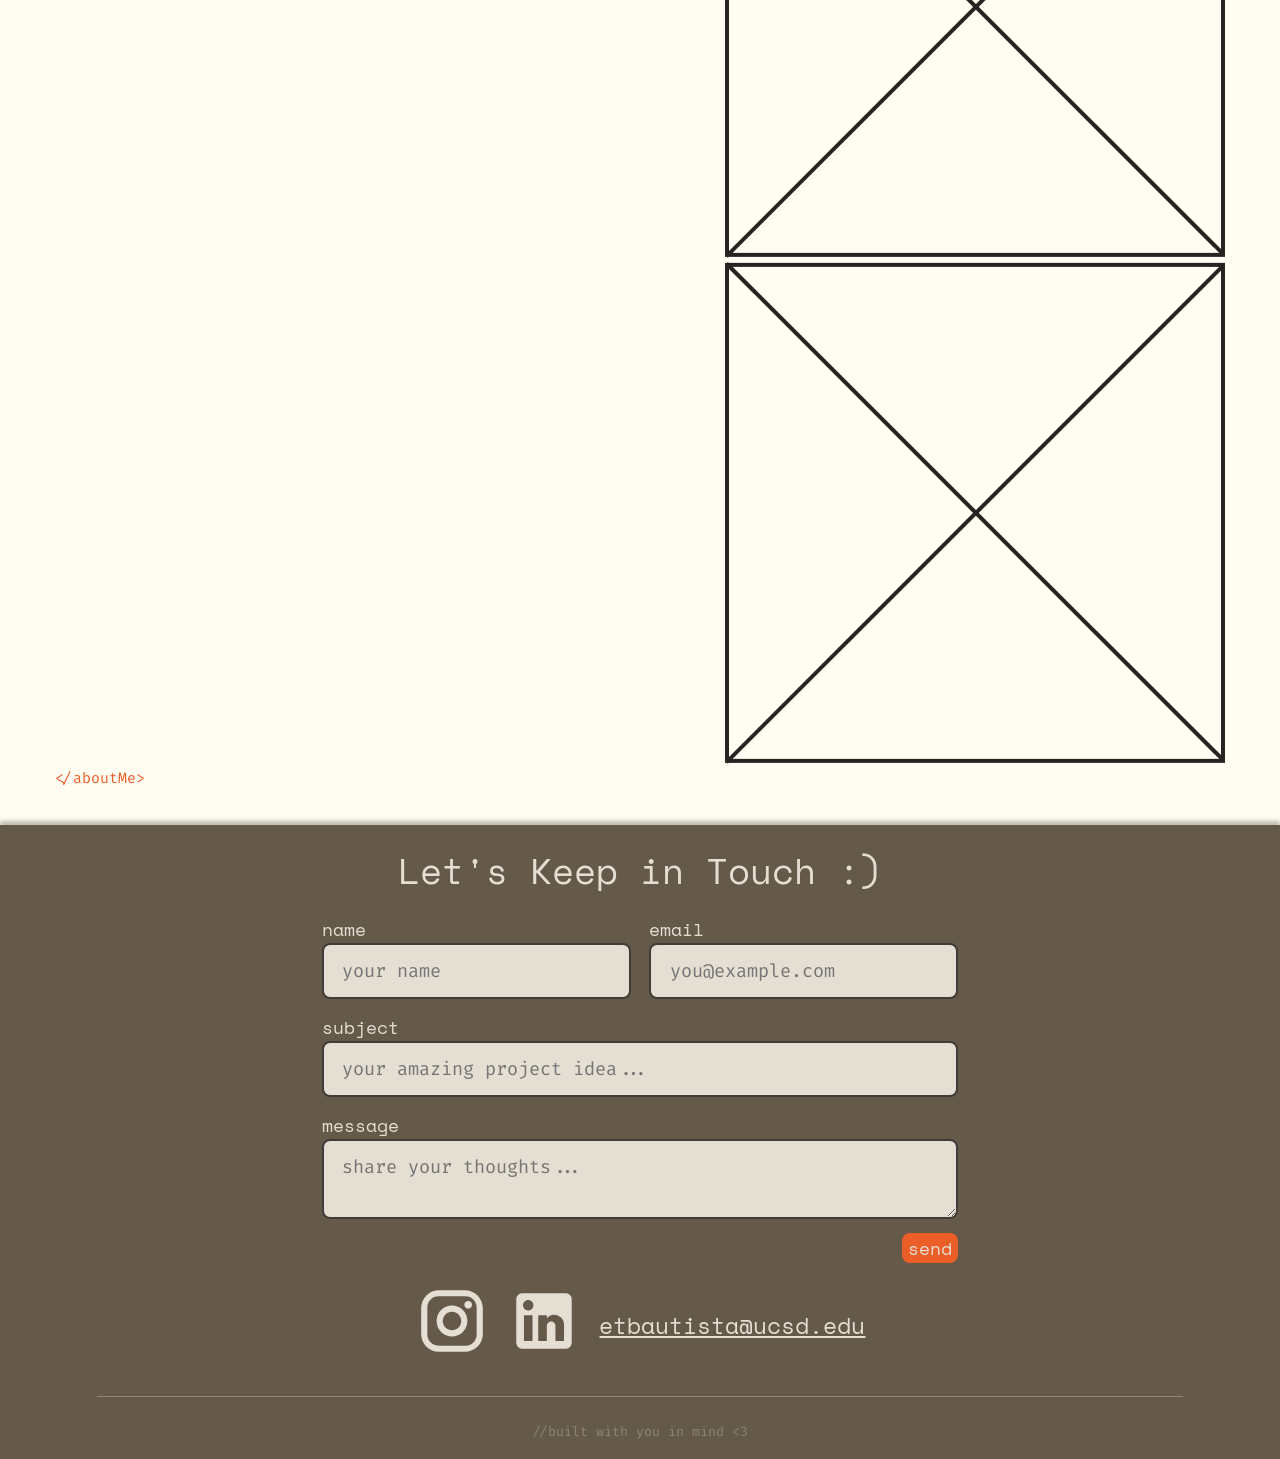
==== commit ba77469b: "finished alt theme and sliding tech interaction" ====
--- a/index.html
+++ b/index.html
@@ -6,6 +6,7 @@
     <title>ethanbautista.dev</title>
     <link rel="icon" href="public/assets/icons/signature.svg"/>
     <link rel="stylesheet" href="style.css"/>
+    
     <style>
         horizontal-container {
             display: flex;
@@ -15,6 +16,12 @@
             border: 1px solid red ;
         }
     </style>
+    <script>
+        const savedTheme = localStorage.getItem("theme") || "light"
+
+        console.log(savedTheme)
+        document.documentElement.setAttribute("data-theme", savedTheme);
+    </script>
 </head>
 <body>
     <nav>
@@ -25,12 +32,13 @@
             </svg>
         </a>
         <horizontal-container>
+            <button id="theme-change">Change Theme</button>
             <a href="about-me.html">{aboutMe}</a>
             <a href="projects-page.html">{projects}</a>
             <a href="/public/assets/EthanGBautista-Resume.pdf" download="EthanGBautista-Resume">{resume}</a>
             <a href="#contact">{contact}</a> 
-            <a href="experiments.html">experiments</a>
             <a href="form-no-js.html">contactNoJs</a>
+            <a href="form-with-js.html">contactWithJs</a>
         </horizontal-container>
     </nav>
 
@@ -59,44 +67,112 @@
             <h2>My Toolbox</h2>
             <p class="cosmetic-text">const techStach = {}</p>
             <horizontal-container>
-                <button>
+                <button id="left-arrow">
                     <img src="public/assets/icons/left.svg" alt="Slide Left">
                 </button>
-                <horizontal-container>
-                    <div class="tech-container">
-                        <hr>
-                            <img src="public/assets/icons/icon-placeholder.svg" alt="The HTML Logo">
-                            <p>HTML</p>
-                        <hr>
-                    </div>
-                    <div class="tech-container">
-                        <hr>
-                            <img src="public/assets/icons/icon-placeholder.svg" alt="The CSS Logo">
-                            <p>CSS</p>
-                        <hr>
-                    </div>
-                    <div class="tech-container">
-                        <hr>
-                            <img src="public/assets/icons/icon-placeholder.svg" alt="The JavaScript Logo">
-                            <p>JavaScript</p>
-                        <hr>
-                    </div>
-                    <div class="tech-container">
-                        <hr>
-                            <img src="public/assets/icons/icon-placeholder.svg" alt="The ReactJs Logo">
-                            <p>ReactJs</p>
-                        <hr>
-                    </div>
-                    <div class="tech-container">
-                        <hr>
-                            <img src="public/assets/icons/icon-placeholder.svg" alt="The ReactNative Logo">
-                            <p>ReactNative</p>
-                        <hr>
-                    </div>
+                <horizontal-container  id="tech-slider">
+                    <horizontal-container class="tech-page">
+                        <div class="tech-container">
+                            <hr>
+                                <img src="public/assets/icons/figma.svg" alt="The Figma Logo">
+                                <p>Figma</p>
+                            <hr>
+                        </div>
+                        <div class="tech-container">
+                            <hr>
+                                <img src="public/assets/icons/HTML5.svg" alt="The HTML Logo">
+                                <p>HTML</p>
+                            <hr>
+                        </div>
+                        <div class="tech-container">
+                            <hr>
+                                <img src="public/assets/icons/css-new.svg" alt="The CSS Logo">
+                                <p>CSS</p>
+                            <hr>
+                        </div>
+                        <div class="tech-container">
+                            <hr>
+                                <img src="public/assets/icons/javascript.svg" alt="The JavaScript Logo">
+                                <p>JavaScript</p>
+                            <hr>
+                        </div>
+                        <div class="tech-container">
+                            <hr>
+                                <img src="public/assets/icons/typescript.svg" alt="The TypeScript Logo">
+                                <p>TypeScript</p>
+                            <hr>
+                        </div>
+                    </horizontal-container>
+
+                    <horizontal-container class="tech-page">
+                        <div class="tech-container">
+                            <hr>
+                                <img src="public/assets/icons/React.svg" alt="The ReactJs Logo">
+                                <p>ReactJs</p>
+                            <hr>
+                        </div>
+                        <div class="tech-container">
+                            <hr>
+                                <img src="public/assets/icons/firebase.svg" width="" alt="The Firebase Logo">
+                                <p>Firebase</p>
+                            <hr>
+                        </div>
+                        <div class="tech-container">
+                            <hr>
+                                <img src="public/assets/icons/nextdotjs.svg" alt="The NextJs Logo">
+                                <p>Next.Js</p>
+                            <hr>
+                        </div>
+                        <div class="tech-container">
+                            <hr>
+                                <img src="public/assets/icons/Tailwind_CSS.svg" alt="The Tailwind CSS Logo">
+                                <p>Tailwind</p>
+                            <hr>
+                        </div>
+                        <div class="tech-container">
+                            <hr>
+                                <img src="public/assets/icons/java.svg" alt="The Java Logo">
+                                <p>Java</p>
+                            <hr>
+                        </div>
+                    </horizontal-container>
+
+                    <horizontal-container class="tech-page">
+                        <div class="tech-container">
+                            <hr>
+                                <img src="public/assets/icons/c.svg" alt="The C Logo">
+                                <p>C</p>
+                            <hr>
+                        </div>
+                        <div class="tech-container">
+                            <hr>
+                                <img src="public/assets/icons/c-plusplus.svg" alt="The C++ Logo">
+                                <p>C++</p>
+                            <hr>
+                        </div>
+                        <div class="tech-container">
+                            <hr>
+                                <img src="public/assets/icons/python.svg" alt="The Python Logo">
+                                <p>Python</p>
+                            <hr>
+                        </div>
+                        <div class="tech-container">
+                            <hr>
+                                <img src="public/assets/icons/React.svg" alt="The ReactNative Logo">
+                                <p>ReactNative</p>
+                            <hr>
+                        </div>
+                        <div class="tech-container">
+                            <hr>
+                                <img src="public/assets/icons/git.svg" alt="The Git Logo">
+                                <p>Git</p>
+                            <hr>
+                        </div>
+                    </horizontal-container>
                     
                 </horizontal-container>
-                <button>
-                    <img src="public/assets/icons/right.svg" alt="Slide Left Right ">
+                <button id="right-arrow">
+                    <img src="public/assets/icons/right.svg" alt="Slide Right ">
                 </button>
             </horizontal-container>
         </section>
@@ -278,5 +354,8 @@
 
         customElements.define("hello-log", HelloLog);
     </script>
+
+    <script src="theme-change.js" defer ></script>
+    <script src="slider.js" defer ></script>
 </body>
 </html>
--- a/style.css
+++ b/style.css
@@ -84,6 +84,16 @@
     color: var(--tertiary-400);
 }
 
+nav button {
+    background-color: var(--secondary-500);
+    border: none;
+    color: var(--tertiary-400);
+    font-family: var(--font-primary);
+    font-size: var(--step-0);
+    border-radius: 8px;
+    align-self: flex-end;
+    cursor: pointer;
+}
 
 header, main {
     padding: var(--space-l) var(--space-xl);
@@ -154,7 +164,7 @@
 }
 
 .tech-container img {
-    width: var(--space-3xl);
+    height: var(--space-3xl);
 }
 
 
@@ -394,3 +404,35 @@
     font-family: var(--font-secondary);
     color: var(--smalltxt);
 }
+
+#tech-slider {
+    flex: 1;    
+}
+
+.tech-page {
+    view-transition-name: tech-page;
+}
+
+.tech-page[hidden] {
+    display: none;
+}
+
+::view-transition-group(tech-page) {
+    overflow: clip;
+}
+
+@keyframes out-to-left   { to   { transform: translateX(-100%); } }
+@keyframes out-to-right  { to   { transform: translateX(100%); } }
+@keyframes in-from-right { from { transform: translateX(100%); } }
+@keyframes in-from-left  { from { transform: translateX(-100%); } }
+
+html[data-direction="next"]::view-transition-old(tech-page) { animation: 400ms ease both out-to-left; }
+html[data-direction="next"]::view-transition-new(tech-page) { animation: 400ms ease both in-from-right; }
+html[data-direction="prev"]::view-transition-old(tech-page) { animation: 400ms ease both out-to-right; }
+html[data-direction="prev"]::view-transition-new(tech-page) { animation: 400ms ease both in-from-left; }
+
+@media (prefers-reduced-motion: reduce) {
+  ::view-transition-group(*),
+  ::view-transition-old(*),
+  ::view-transition-new(*) { animation: none !important; }
+}
